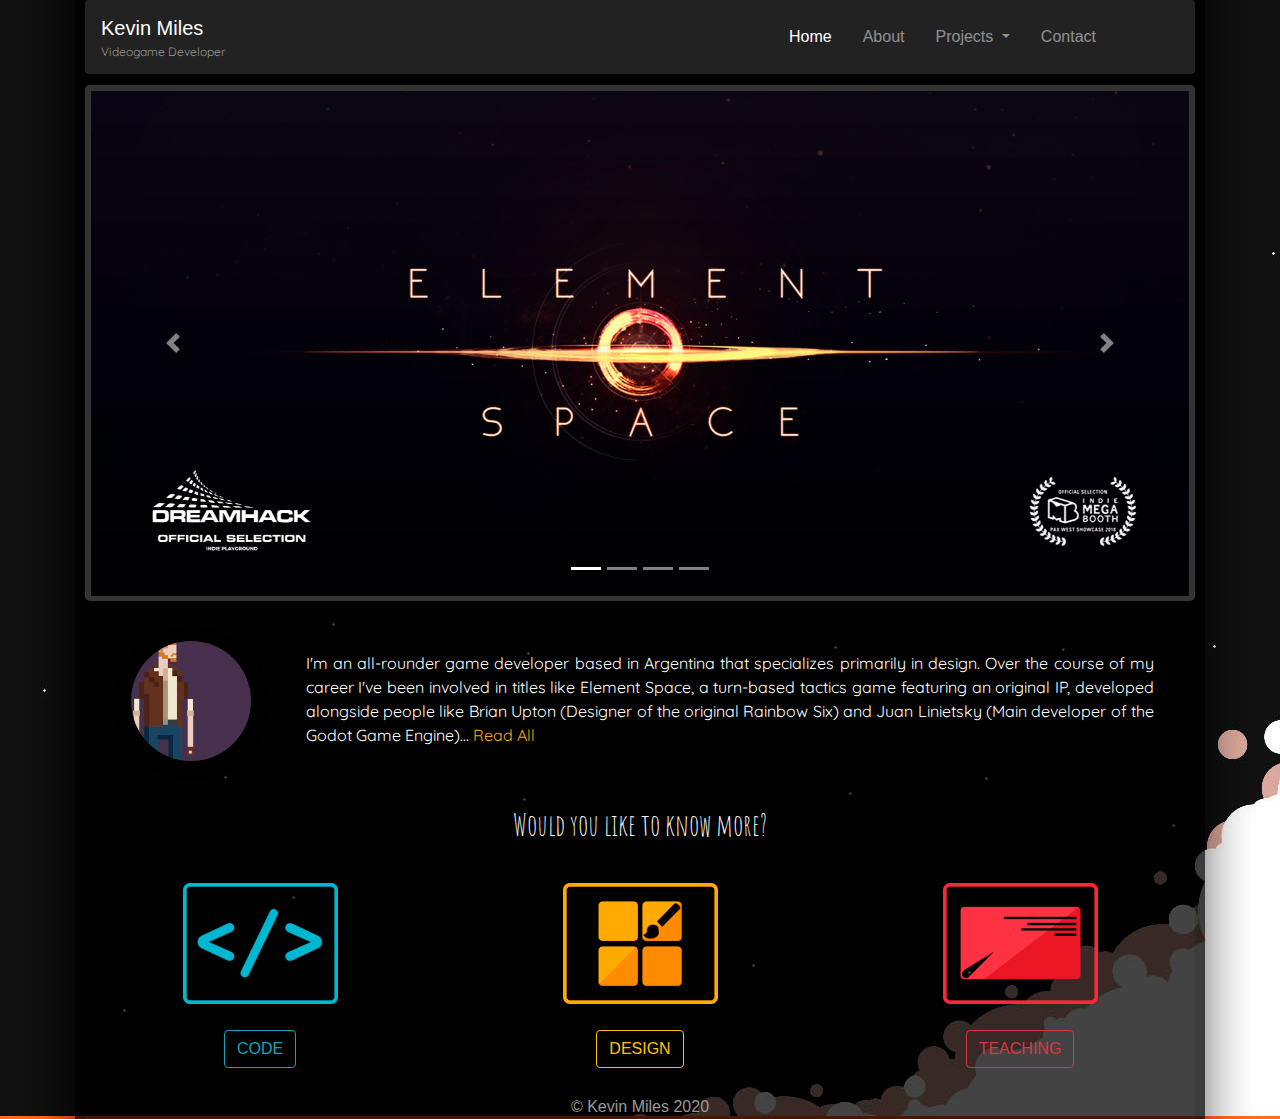
==== index.html @ 95bf8ea5 "Initial Upload" ====
<!DOCTYPE html>

<html>
	<head> <meta name="viewport" content="width=device-width, initial-scale=1, shrink-to-fit=no">
		<title>Kevin Miles, Game Developer</title>
		
		<!-- CSS -->

		<link rel="stylesheet" type="text/css" href="CSS/main.css">
		<link rel="stylesheet" href="https://maxcdn.bootstrapcdn.com/bootstrap/4.0.0/css/bootstrap.min.css" integrity="sha384-Gn5384xqQ1aoWXA+058RXPxPg6fy4IWvTNh0E263XmFcJlSAwiGgFAW/dAiS6JXm" crossorigin="anonymous">
		<link rel="stylesheet" type="text/css" href="CSS/modifiers.css">

		<!-- FONTS -->

		<link rel="stylesheet" href="https://fonts.googleapis.com/css?family=Amatic SC">
		<link href="https://fonts.googleapis.com/css?family=Quicksand" rel="stylesheet">
		<link href="https://fonts.googleapis.com/css?family=Carter+One" rel="stylesheet">

		<link rel="icon" href="Assets/asterash_ico.jpg">

		<style>
			.dropdown-item.active, .dropdown-item:active {
			  color: orange;
			  text-decoration: none;
			  background-color: #007bff;
			}

			.dropdown-item:hover, .dropdown-item:focus {
			  color: orange;
			  text-decoration: none;
			  background-color: #f8f9fa;
			}
		</style>

	</head>
		<header class="navbar-inverse" role="banner">		
			<div class="container">		
				<nav class="navbar-expand-lg navbar navbar-dark rounded" style="background-color: #222";>

						<a class="navbar-brand">Kevin Miles
					  		<p class="description">Videogame Developer</p>
					  	</a>
					  	<a class="custom-navbar-space-md d-none d-sm-block"></a>			  	
					  	<button class="navbar-toggler" type="button" data-toggle="collapse" data-target="#navbarSupportedContent" aria-controls="navbarSupportedContent" aria-expanded="false" aria-label="Toggle navigation">
					    <span class="navbar-toggler-icon"></span>
					  	</button>

						 <div class="collapse navbar-collapse" id="navbarSupportedContent">
						    <ul class="navbar-nav mr-auto">
						      	<li class="nav-item active">
						        	<a class="nav-link" href="">Home <span class="sr-only">(current)</span></a>
						      	</li>
						      	<li class="nav-item">
						        	<a class="nav-link" href="about.html">About</a>
						      	</li>
						      	<li class="nav-item dropdown">
						        <a class="nav-link dropdown-toggle" href="#" id="navbarDropdown" role="button" data-toggle="dropdown" aria-haspopup="true" aria-expanded="false">
						          Projects
						        </a>
						 			<div class="dropdown-menu" aria-labelledby="navbarDropdown"> 
						    		<a class="dropdown-item" href="/elementspace.html">Element Space</a>
						    		<a class="dropdown-item" href="/keendreams.html">Keen Dreams</a>
						    		<div class="dropdown-divider"></div>
						    		<a class="dropdown-item" href="/mobile&web.html">Mobile & Web</a>
						 			<div class="dropdown-divider"></div>
						    		<a class="dropdown-item" href="/jamgames.html">Jam Games</a>
						 			</div>
						      	</li>
						    	<li class="nav-item">
						    	    <a class="nav-link" href="Serv/contact.php">Contact</a>
						    	</li>
						    </ul>
						</div>
				</nav>				

			</div>

		</header>

		<body class="darkBG view">

		<div class = "container">					
				<div class = "jumbotron top-space">
					<div id="carouselExampleIndicators" class="carousel slide" data-ride="carousel">
					  <ol class="carousel-indicators">
					    <li data-target="#carouselExampleIndicators" data-slide-to="0" class="active"></li>
					    <li data-target="#carouselExampleIndicators" data-slide-to="1"></li>
					    <li data-target="#carouselExampleIndicators" data-slide-to="2"></li>
					    <li data-target="#carouselExampleIndicators" data-slide-to="3"></li>
					  </ol>
				  	<div class="carousel-inner">
					    <div class="carousel-inner">
			    			<div class="carousel-item active">
			    				<a href="/elementspace.html"><img src="Assets/element_space.png" class="img-responsive img-rounded" alt="Element Space" style="width: 100%" style="height: 25%">
			   			 	</div>
			   			 	<div class="carousel-item">
								<a href="/keendreams.html"><img src="Assets/keendreams.jpg" class="img-responsive" alt="Keen Dreams" style="width: 100%" style="height: 25%">
							</div>
			    			<div class="carousel-item">
								<a href="/asterash.html"><img src="Assets/asterash.jpg" class="img-responsive" alt="Asterash" style="width: 100%" style="height: 25%">
							</div>
							<div class="carousel-item">
			    				<a href="/jamgames.html"><img src="Assets/jamgames.jpg" class="img-responsive" alt="Jam Games" style="width: 100%" style="height: 25%">
							</div>
				  	</div>
					  <a class="carousel-control-prev" href="#carouselExampleIndicators" role="button" data-slide="prev">
					    <span class="carousel-control-prev-icon" aria-hidden="true"></span>
					    <span class="sr-only">Previous</span>
					  </a>
					  <a class="carousel-control-next" href="#carouselExampleIndicators" role="button" data-slide="next">
					    <span class="carousel-control-next-icon" aria-hidden="true"></span>
					    <span class="sr-only">Next</span>
					  </a>
					</div>
				</div>	  
			</div>	
			
			<div class = "container d-none d-md-block">	
				<div class="row justify-content-center jumbotron-secondary">
					<div class="col-lg-2 col-md-2 col-sm-12 col-xs-12 text-center">					 
						<img src="Assets/kmiles.jpg" class="img-fluid rounded-circle shadow text-center" alt="Code" style="width: 80%">
					</div>	
					<div class="col-lg-10 col-md-10 col-sm-12 col-xs-12 text-center">
						<p class="text-justify">I'm an all-rounder game developer based in Argentina that specializes primarily in design. Over the course of my career I've been involved in titles like Element Space, a turn-based tactics game featuring an original IP, developed alongside people like Brian Upton (Designer of the original Rainbow Six) and Juan Linietsky (Main developer of the Godot Game Engine)... <a href="/about.html">Read All</a></p>
					</div>	
				</div>
			</div>

			<div class = "container d-md-none">	
				<div class="row justify-content-center jumbotron-secondary">
					<div class="col-lg-2 col-md-2 col-sm-12 col-xs-12 text-center">					 
						<img src="Assets/kmiles.jpg" class="img-fluid rounded-circle shadow text-center" alt="Code" style="width: 40%">
					</div>	
					<div class="col-lg-10 col-md-10 col-sm-12 col-xs-12 text-center">
						<p class="text-justify">Kevin Miles is an all-rounder game developer based in Argentina, that specializes primarily in design across multiple platforms and environments.</p>
					</div>	
				</div>
			</div>		

				<!-- DESKTOP -->

				<div class="row justify-content-center top-space d-none d-md-block">
					<div class="col-lg-12 col-md-12 col-sm-12 col-xs-12 text-center">
						<p class = "presentation">Would you like to know more?</p>
					</div>	
				</div>
					
				<!-- MOBILE -->

				<div class="row justify-content-center top-space d-md-none">
					<div class="col-lg-12 col-md-12 col-sm-12 col-xs-12 text-center">
						<p class = "presentation">Would you like to know <a href="/about.html">more?</a></p>
					</div>	
				</div>

				<!-- LOWER THIRD -->

				<div class="row justify-content-center top-space">

					<!-- CODE -->

					<div class="col-lg-4 col-md-4 col-sm-12 col-xs-12 text-center d-none d-md-block">
						<div class = "jumbotron-secondary">						
							<img src="Assets/codeImgLite.png" class="img-fluid rounded" alt="Code" style="width: 50%">
							<br></br>
							<button class="btn btn-outline-info" type="button" data-toggle="collapse" data-target="#collapseIndexCode" aria-expanded="false" aria-controls="collapseIndexCode">CODE</button>
							<p class="text-justify collapse multi-collapse" id="collapseIndexCode">Most of my code these days is written in both C# or C/C++, in my work at Escuela DaVinci and Globant, respectively. But even if I'm a designer at heart, I'm a more than capable coder in languages such as ActionScript, Haxe, Lua, Python and -of course- JS and PHP, both of which help power this site.</p>
						</div>
					</div>

					<!-- DESIGN -->

					<div class="col-lg-4 col-md-4 col-sm-12 col-xs-12 text-center d-none d-md-block">
						<div class = "jumbotron-secondary">						
							<img src="Assets/designImgLite.png" class="img-fluid rounded" alt="Design" style="width: 50%">
							<br></br>
							<button class="btn btn-outline-warning" type="button" data-toggle="collapse" data-target="#collapseIndexDesign" aria-expanded="false" aria-controls="collapseIndexDesign">DESIGN</button>
							<p class="text-justify collapse multi-collapse" id="collapseIndexDesign">I consider myself a designer above all else. From games I used to build with spare pieces from other games as a child, to apps and websites such as this one, to graphic design and animation, which was my original gateway into the industry. I see design as "The Art of Everything" and I strive to be the best I can at it.</p>
						</div>
					</div>

					<!-- TEACHING -->

					<div class="col-lg-4 col-md-4 col-sm-12 col-xs-12 text-center d-none d-md-block">
						<div class = "jumbotron-secondary">
							<img src="Assets/teachingImgLite.png" class="img-fluid rounded" alt="Teaching" style="width: 50%">
							<br></br>
							<button class="btn btn-outline-danger" type="button" data-toggle="collapse" data-target="#collapseIndexTeaching" aria-expanded="false" aria-controls="collapseIndexTeaching">TEACHING</button>
							<p class="text-justify collapse multi-collapse" id="collapseIndexTeaching">One of my passions as a coder is to marry the technical aspects of game development with the art and design that I love so much. Naturally, I became interested in Graphics Programming while I studied at Escuela DaVinci, to where I went back as a teacher in the matter. I also taught Level Design and the Final Course (Thesis). Always loved to share my passion with others and help them find theirs.</p>
						</div>
					</div>
				</div>
			</div>			
		</div>	

		<!-- BODY END -->

		<!-- FOOTER -->
		
		<div class = "container">
			<footer = class="secondary text-center top-space">&#169 Kevin Miles 2020</footer>
		</div>

	<script src="https://code.jquery.com/jquery-3.2.1.slim.min.js" integrity="sha384-KJ3o2DKtIkvYIK3UENzmM7KCkRr/rE9/Qpg6aAZGJwFDMVNA/GpGFF93hXpG5KkN" crossorigin="anonymous"></script>

	<script src="https://maxcdn.bootstrapcdn.com/bootstrap/4.0.0/js/bootstrap.min.js" integrity="sha384-JZR6Spejh4U02d8jOt6vLEHfe/JQGiRRSQQxSfFWpi1MquVdAyjUar5+76PVCmYl" crossorigin="anonymous"></script>
		
	</body>

</html>
---- CSS/main.css ----
header
{
	color: white;
	margin: 0;
}

body
{
	background: #222;
	margin: 0;
}

header h1, h2
{
	display: inline;

	margin: 0;
	color: white;
}

nav ul
{
	display: inline;

	margin: 0;
	padding: 0 0 0 20px;
}

nav ul li
{
	display: inline-block;
	list-style: none;
	padding: 0px 15px 0px 0px;
}

nav ul li a
{
	color: white;
}

p
{
	font-family: 'Quicksand', sans-serif;
	color:white;
	padding: 10px;
}

html, body
{
	margin:0;
	padding:0;
	height: 100%;
	width: 100%; 
}

.presentation
{
	font-family: Amatic SC;
	font-size: 30px;
	margin: 0%, 0, 5%, 0;
}

.addborder
{
	border: 1px solid white;
	border-radius: 5px;
}

.top-space 
{
   display: block;
   margin: 1% 0 0 0;
}

.row-secondary
{
  display: -webkit-box;
  display: -ms-flexbox;
  display: flex;
  -ms-flex-wrap: wrap;
  flex-wrap: wrap;
  margin-right: -15px;
  margin-left: -15px;
  margin-top: -12px;
}

.col
{
	background: #666;
	color: white;
	float: left;

	border-radius: 5px;
	padding: 10px .5%;
	margin: .5%;
	width: 31%;
}

.darkBG
{
	background: #111;
}

.lightBG
{
	background: #999;
}

.secondary
{
	background: none;
	color: #999;
}

.description
{
	margin: 0px;
	padding: 0px;
	font-size: 12px;
	background: none;
	color: #999;
	clear: both;
}

.custom-navbar-space
{
	font-stretch: 60px;
	color: white;
	margin:0% 55% 0% 0%;
	padding: 0% 0% 0% 0%;
}

.custom-navbar-space-md
{
	font-stretch: 60px;
	color: white;
	margin:0% 50% 0% 0%;
	padding: 0% 0% 0% 0%;
}

.activeLink
{
	color: #440;
}

.custom-rowbg-section
{
	background: #625;
	color: white;
	float: center;
	border-radius: 5px;
	padding: 5% .5%;
	margin: 0, 5%, 0, 5%;
}

.slide-1
{
	background: #999;
	color: white;
	float: center;
	border-radius: 5px;
	padding: 5% .5%;
	margin: 0, 5%, 10%, 5%;
}
.slide-2
{
	background: #666;
	color: white;
	float: center;
	border-radius: 5px;
	padding: 5% .5%;
	margin: 0, 5%, 10%, 5%;
}

.slide-3
{
	background: #111;
	color: white;
	float: center;
	border-radius: 5px;
	padding: 5% .5%;
	margin: 0, 5%, 10%, 5%;
}

.jumbotron-secondary
{
	padding: .5rem 1rem;
	margin-bottom: .5rem;
	background-color: none;
	border-radius: .3rem;		
}

.container-secondary
{
  width: 100%;
  padding-right: 15px;
  padding-left: 15px;
  margin-right: auto;
  margin-left: auto;
  margin-top: 0%
}

.shadow {
  box-shadow: 0px 4px 8px -1px rgba(0, 0, 0, 0.2), 0px 8px 10px 0px rgba(0, 0, 0, 0.14), 0px 2px 20px 0px rgba(0, 0, 0, 0.12);
  transition: box-shadow 0.28s cubic-bezier(0.4, 0, 0.2, 1);
  &:hover {
    box-shadow: 0px 22px 30px -7px rgba(0, 0, 0, 0.2), 0px 48px 76px 3px rgba(0, 0, 0, 0.14), 0px 18px 92px 16px rgba(0, 0, 0, 0.12);
  }
}

.shadow-nohover {
  box-shadow: 0px 2px 4px -1px rgba(0, 0, 0, 0.2), 0px 4px 5px 0px rgba(0, 0, 0, 0.14), 0px 1px 10px 0px rgba(0, 0, 0, 0.12);
  transition: box-shadow 0.28s cubic-bezier(0.4, 0, 0.2, 1);
}

.box {
  background: #111;
  border-radius: 0.3rem;
  height: 10rem;
  width: 10rem;
}

.form-error
{
	color:red
}

footer
{
	clear: both;
	display: inline-block;
}
---- CSS/modifiers.css ----
a
{
	display: inline;
	color:orange
}

label
{
	font-family: 'Quicksand', sans-serif;
	color:white;
}

h4
{
	font-family: 'Carter One', cursive;
	color:white;
}

h5
{
	font-family: 'Amatic SC';
	color:white;
}

html,
body,
.view 
{
	height: 100%;
}

.view 
{
	 background: url("/Assets/backgroundImgXL.jpg")no-repeat center center fixed;
	-webkit-background-size: cover;
	-moz-background-size: cover;
	-o-background-size: cover;
	background-size: cover;
	background-size: auto;
	background-color:black;
}

.jumbotron
{
	background-color: #333;
	padding: .5%;
	color: white;
}

.jamb-o-tron
{
	background-color: transparent;
	border-style: solid;
	border-width: 1px;
	border-color: white;
	padding: .5%;	
	margin: 10px;		
}

.jamb-o-tron-nborder
{
	background-color: transparent;
	border-style: solid;
	border-width: 0px;
	border-color: white;
	padding: .5%;	
	margin: 10px;		
}

h5
{
	font-family: 'Amatic SC';
	color:white;
	font-size: 25px;
}
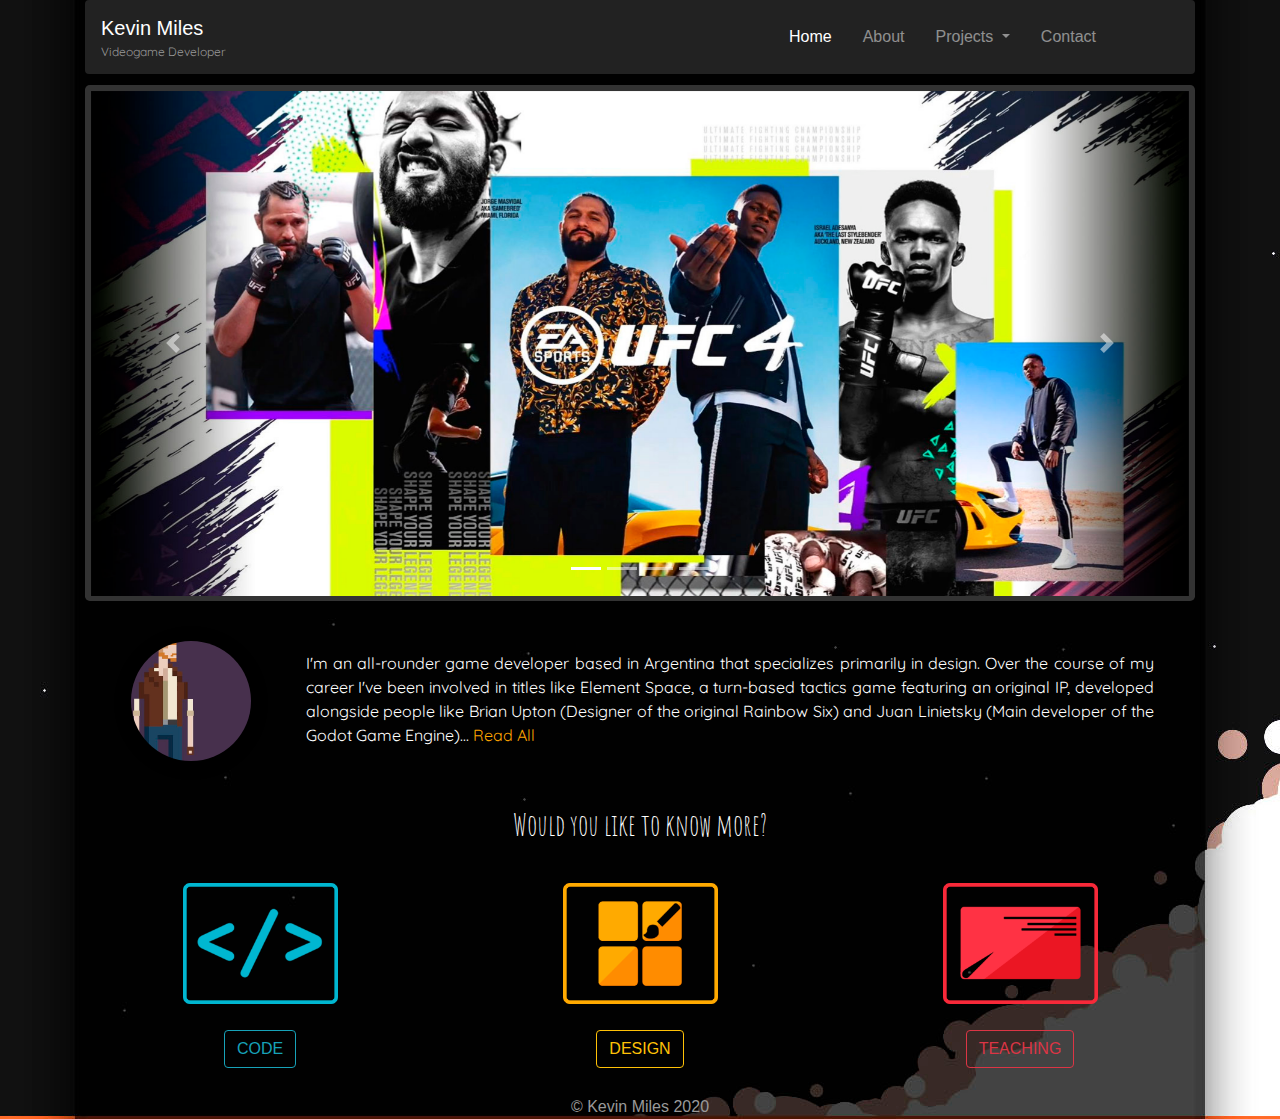
==== commit 9aefea04: "UFC4 page created, Showtime Disaster added" ====
--- a/index.html
+++ b/index.html
@@ -57,9 +57,10 @@
 						        <a class="nav-link dropdown-toggle" href="#" id="navbarDropdown" role="button" data-toggle="dropdown" aria-haspopup="true" aria-expanded="false">
 						          Projects
 						        </a>
-						 			<div class="dropdown-menu" aria-labelledby="navbarDropdown"> 
+						 			<div class="dropdown-menu" aria-labelledby="navbarDropdown">
+						 			<a class="dropdown-item" href="/ufc4.html">UFC 4</a> 
 						    		<a class="dropdown-item" href="/elementspace.html">Element Space</a>
-						    		<a class="dropdown-item" href="/keendreams.html">Keen Dreams</a>
+						    		<a class="dropdown-item" href=/keendreams.html">Keen Dreams</a>
 						    		<div class="dropdown-divider"></div>
 						    		<a class="dropdown-item" href="/mobile&web.html">Mobile & Web</a>
 						 			<div class="dropdown-divider"></div>
@@ -90,7 +91,10 @@
 					  </ol>
 				  	<div class="carousel-inner">
 					    <div class="carousel-inner">
-			    			<div class="carousel-item active">
+					    	<div class="carousel-item active">
+			    				<a href="/ufc4.html"><img src="Assets/ufc4.jpg" class="img-responsive" alt="UFC 4" style="width: 100%" style="height: 25%">
+							</div>
+			    			<div class="carousel-item">
 			    				<a href="/elementspace.html"><img src="Assets/element_space.png" class="img-responsive img-rounded" alt="Element Space" style="width: 100%" style="height: 25%">
 			   			 	</div>
 			   			 	<div class="carousel-item">
@@ -98,9 +102,6 @@
 							</div>
 			    			<div class="carousel-item">
 								<a href="/asterash.html"><img src="Assets/asterash.jpg" class="img-responsive" alt="Asterash" style="width: 100%" style="height: 25%">
-							</div>
-							<div class="carousel-item">
-			    				<a href="/jamgames.html"><img src="Assets/jamgames.jpg" class="img-responsive" alt="Jam Games" style="width: 100%" style="height: 25%">
 							</div>
 				  	</div>
 					  <a class="carousel-control-prev" href="#carouselExampleIndicators" role="button" data-slide="prev">
@@ -164,7 +165,7 @@
 							<img src="Assets/codeImgLite.png" class="img-fluid rounded" alt="Code" style="width: 50%">
 							<br></br>
 							<button class="btn btn-outline-info" type="button" data-toggle="collapse" data-target="#collapseIndexCode" aria-expanded="false" aria-controls="collapseIndexCode">CODE</button>
-							<p class="text-justify collapse multi-collapse" id="collapseIndexCode">Most of my code these days is written in both C# or C/C++, in my work at Escuela DaVinci and Globant, respectively. But even if I'm a designer at heart, I'm a more than capable coder in languages such as ActionScript, Haxe, Lua, Python and -of course- JS and PHP, both of which help power this site.</p>
+							<p class="text-justify collapse multi-collapse" id="collapseIndexCode">Most of my code these days is written in both C# or C/C++, but I'm also a more than capable coder in languages such as ActionScript, Haxe, Lua, Python and -of course- JS and PHP, both of which help power this site.</p>
 						</div>
 					</div>
 
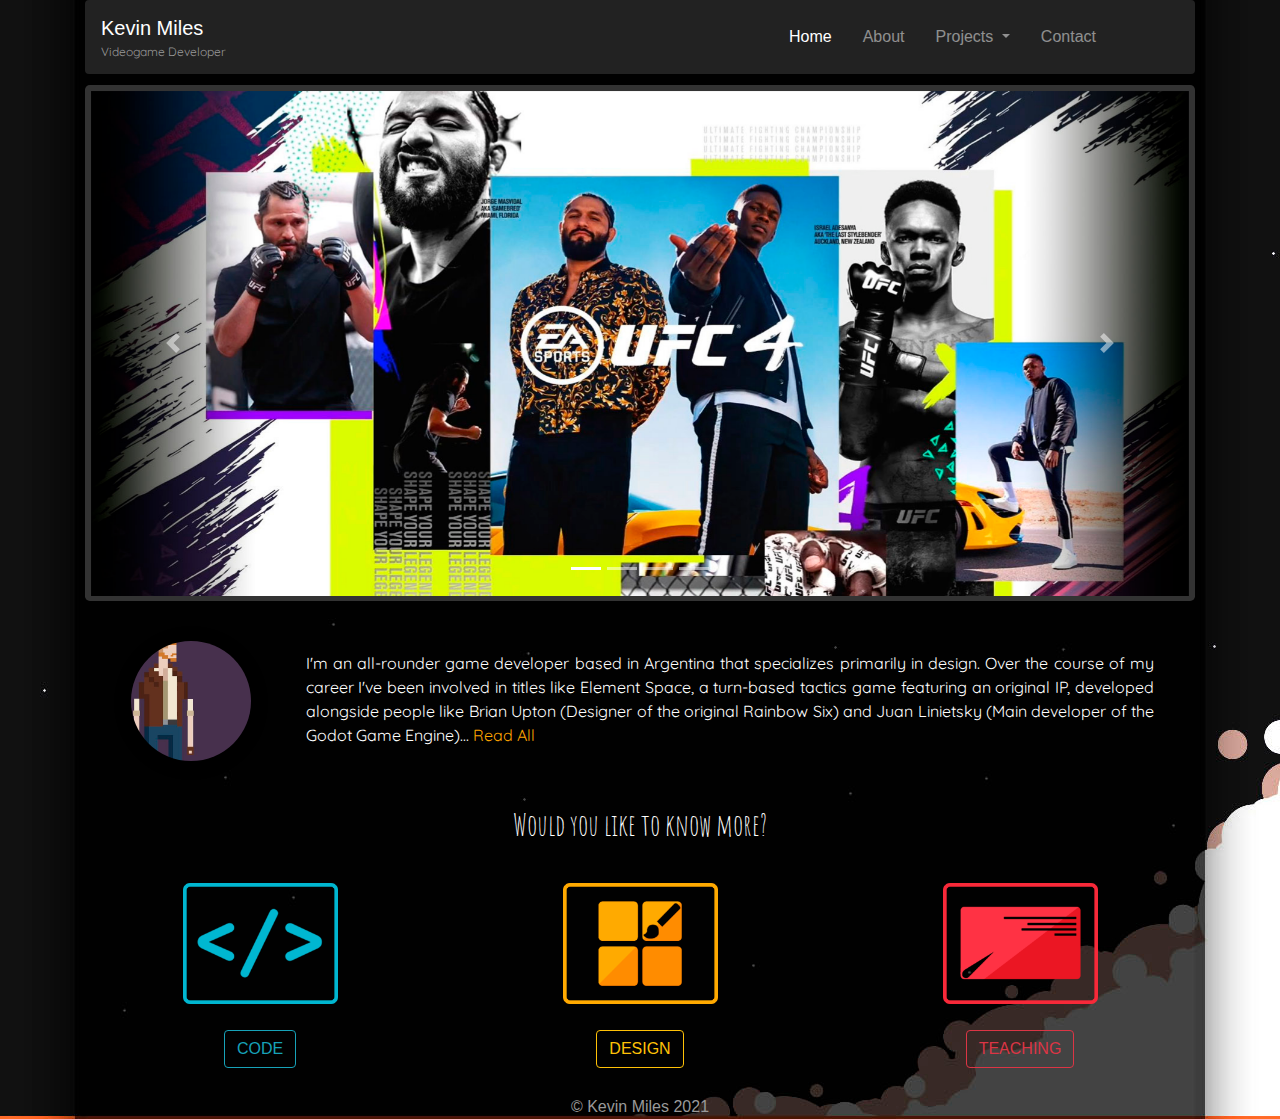
==== commit 4fd40d4e: "Updated site to reflect current state of events" ====
--- a/index.html
+++ b/index.html
@@ -60,7 +60,7 @@
 						 			<div class="dropdown-menu" aria-labelledby="navbarDropdown">
 						 			<a class="dropdown-item" href="/ufc4.html">UFC 4</a> 
 						    		<a class="dropdown-item" href="/elementspace.html">Element Space</a>
-						    		<a class="dropdown-item" href=/keendreams.html">Keen Dreams</a>
+						    		<a class="dropdown-item" href="/keendreams.html">Keen Dreams</a>
 						    		<div class="dropdown-divider"></div>
 						    		<a class="dropdown-item" href="/mobile&web.html">Mobile & Web</a>
 						 			<div class="dropdown-divider"></div>
@@ -103,7 +103,7 @@
 			    			<div class="carousel-item">
 								<a href="/asterash.html"><img src="Assets/asterash.jpg" class="img-responsive" alt="Asterash" style="width: 100%" style="height: 25%">
 							</div>
-				  	</div>
+				  		</div>
 					  <a class="carousel-control-prev" href="#carouselExampleIndicators" role="button" data-slide="prev">
 					    <span class="carousel-control-prev-icon" aria-hidden="true"></span>
 					    <span class="sr-only">Previous</span>
@@ -199,7 +199,7 @@
 		<!-- FOOTER -->
 		
 		<div class = "container">
-			<footer = class="secondary text-center top-space">&#169 Kevin Miles 2020</footer>
+			<footer = class="secondary text-center top-space">&#169 Kevin Miles 2021</footer>
 		</div>
 
 	<script src="https://code.jquery.com/jquery-3.2.1.slim.min.js" integrity="sha384-KJ3o2DKtIkvYIK3UENzmM7KCkRr/rE9/Qpg6aAZGJwFDMVNA/GpGFF93hXpG5KkN" crossorigin="anonymous"></script>
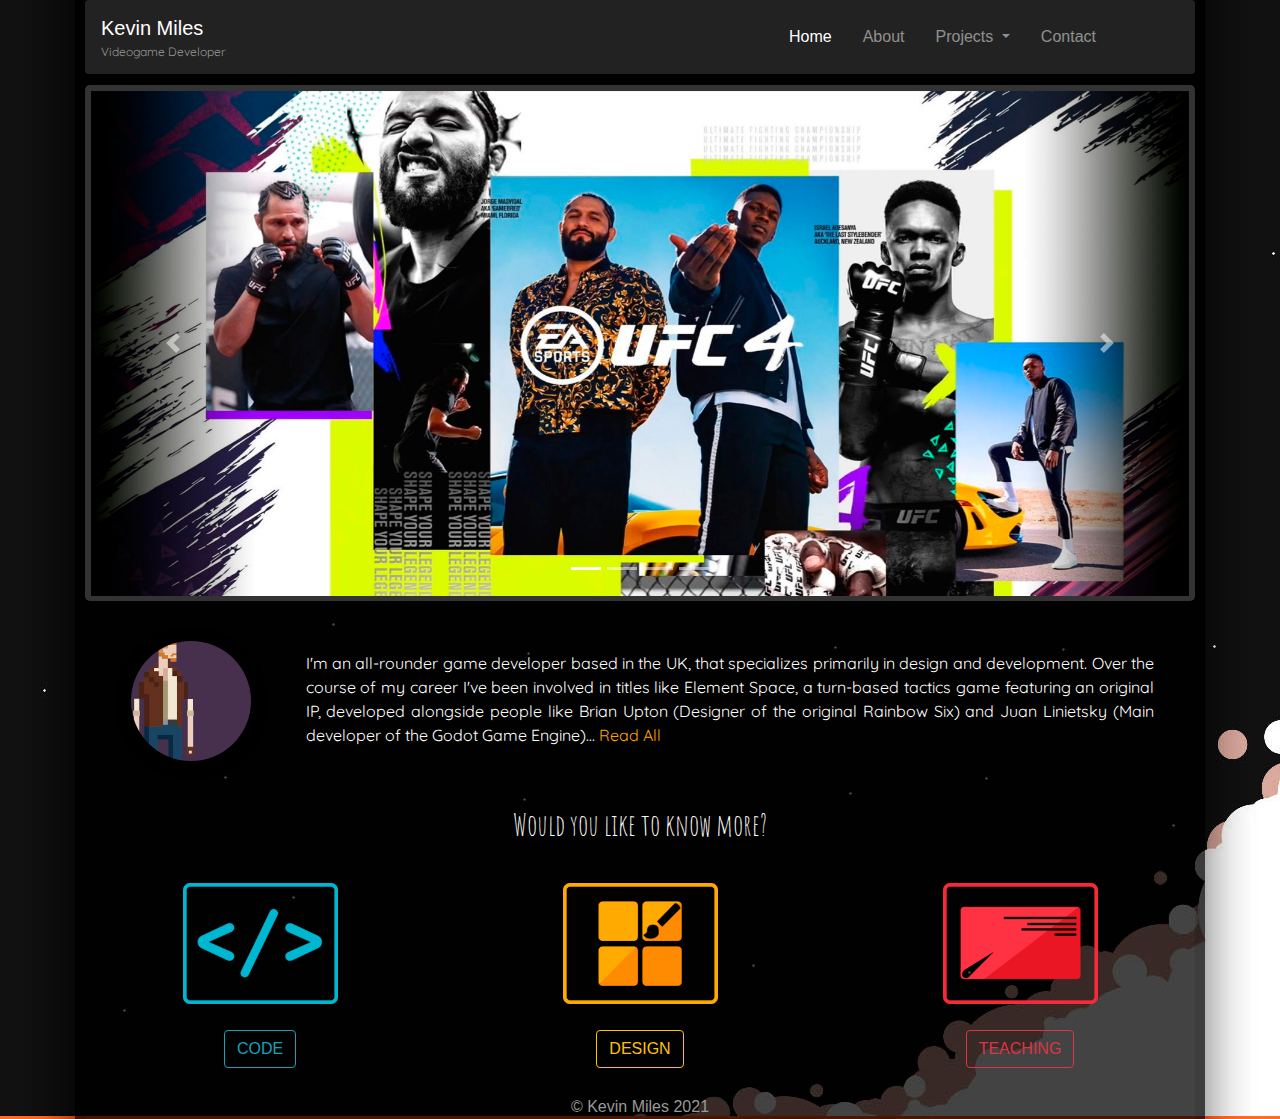
==== commit 54c6371a: "Update about and index" ====
--- a/index.html
+++ b/index.html
@@ -122,7 +122,7 @@
 						<img src="Assets/kmiles.jpg" class="img-fluid rounded-circle shadow text-center" alt="Code" style="width: 80%">
 					</div>	
 					<div class="col-lg-10 col-md-10 col-sm-12 col-xs-12 text-center">
-						<p class="text-justify">I'm an all-rounder game developer based in Argentina that specializes primarily in design. Over the course of my career I've been involved in titles like Element Space, a turn-based tactics game featuring an original IP, developed alongside people like Brian Upton (Designer of the original Rainbow Six) and Juan Linietsky (Main developer of the Godot Game Engine)... <a href="/about.html">Read All</a></p>
+						<p class="text-justify">I'm an all-rounder game developer based in the UK, that specializes primarily in design and development. Over the course of my career I've been involved in titles like Element Space, a turn-based tactics game featuring an original IP, developed alongside people like Brian Upton (Designer of the original Rainbow Six) and Juan Linietsky (Main developer of the Godot Game Engine)... <a href="/about.html">Read All</a></p>
 					</div>	
 				</div>
 			</div>
@@ -133,7 +133,7 @@
 						<img src="Assets/kmiles.jpg" class="img-fluid rounded-circle shadow text-center" alt="Code" style="width: 40%">
 					</div>	
 					<div class="col-lg-10 col-md-10 col-sm-12 col-xs-12 text-center">
-						<p class="text-justify">Kevin Miles is an all-rounder game developer based in Argentina, that specializes primarily in design across multiple platforms and environments.</p>
+						<p class="text-justify">Kevin Miles is an all-rounder game developer based in the UK, that specializes primarily in design and development across multiple platforms and environments.</p>
 					</div>	
 				</div>
 			</div>		
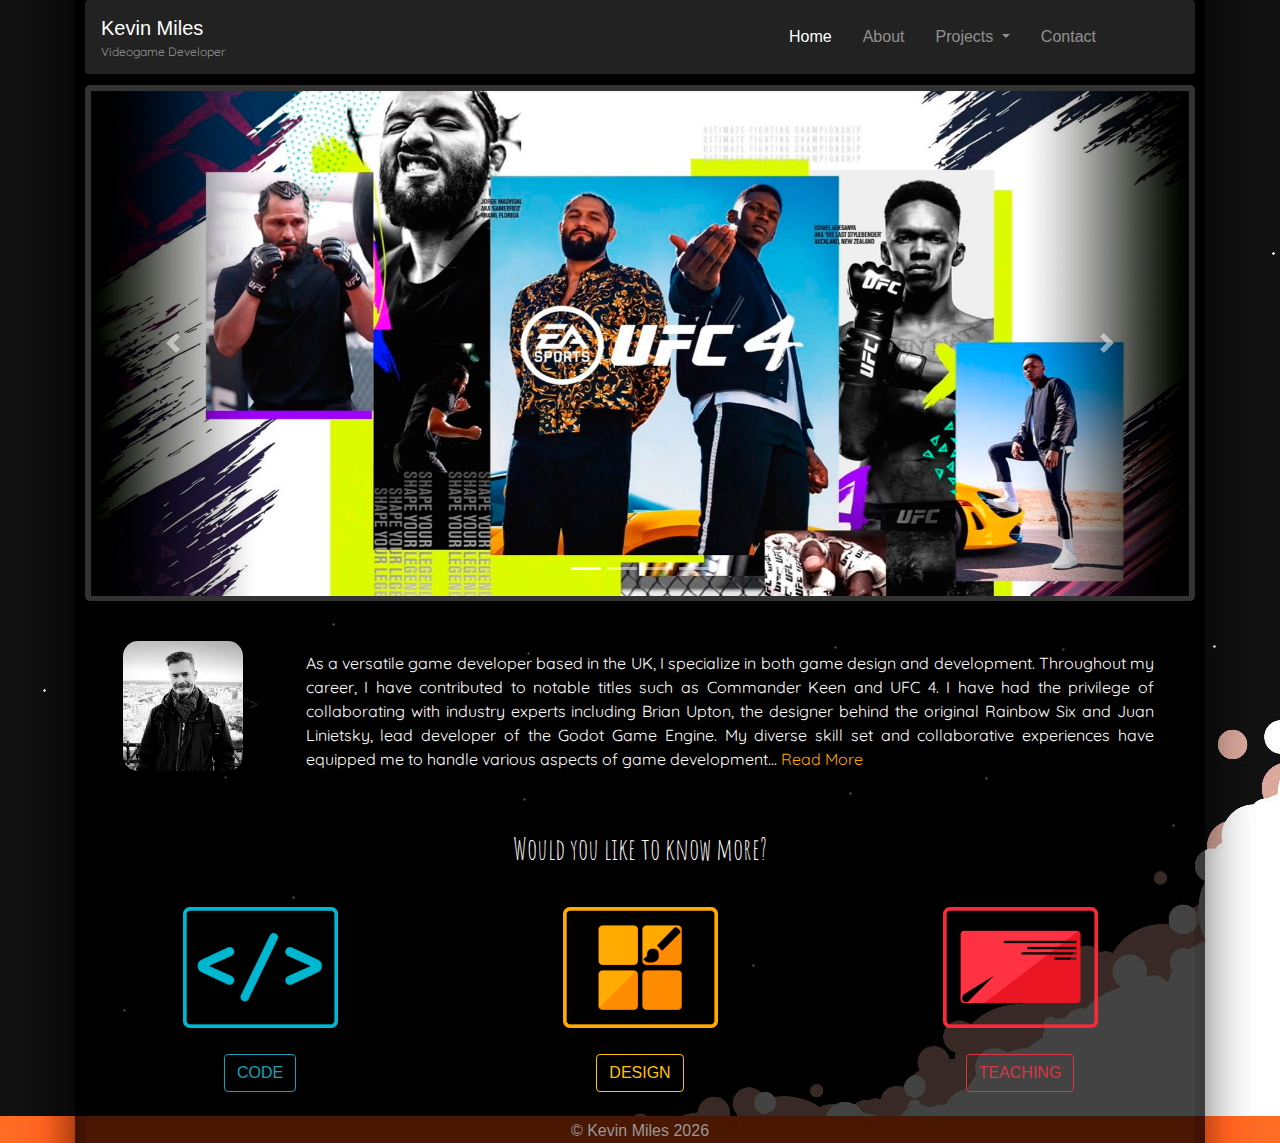
==== commit f61f5d55: "update information on page" ====
--- a/index.html
+++ b/index.html
@@ -118,23 +118,20 @@
 			
 			<div class = "container d-none d-md-block">	
 				<div class="row justify-content-center jumbotron-secondary">
-					<div class="col-lg-2 col-md-2 col-sm-12 col-xs-12 text-center">					 
-						<img src="Assets/kmiles.jpg" class="img-fluid rounded-circle shadow text-center" alt="Code" style="width: 80%">
-					</div>	
-					<div class="col-lg-10 col-md-10 col-sm-12 col-xs-12 text-center">
-						<p class="text-justify">I'm an all-rounder game developer based in the UK, that specializes primarily in design and development. Over the course of my career I've been involved in titles like Element Space, a turn-based tactics game featuring an original IP, developed alongside people like Brian Upton (Designer of the original Rainbow Six) and Juan Linietsky (Main developer of the Godot Game Engine)... <a href="/about.html">Read All</a></p>
+					<div class="col-lg-2 col-md-2 col-sm-4 col-xs-4 text-center">					 
+						<img src="Assets/kmiles.jpg" class="img-fluid shadow text-center" alt="Code" style="width: 80%; border-radius: 15px;">">
+					</div>	
+					<div class="col-lg-10 col-md-10 col-sm-8 col-xs-8 text-center">
+						<p class="text-justify">As a versatile game developer based in the UK, I specialize in both game design and development. Throughout my career, I have contributed to notable titles such as Commander Keen and UFC 4. I have had the privilege of collaborating with industry experts including Brian Upton, the designer behind the original Rainbow Six and Juan Linietsky, lead developer of the Godot Game Engine. My diverse skill set and collaborative experiences have equipped me to handle various aspects of game development... <a href="/about.html">Read More</a></p>
 					</div>	
 				</div>
 			</div>
 
 			<div class = "container d-md-none">	
 				<div class="row justify-content-center jumbotron-secondary">
-					<div class="col-lg-2 col-md-2 col-sm-12 col-xs-12 text-center">					 
-						<img src="Assets/kmiles.jpg" class="img-fluid rounded-circle shadow text-center" alt="Code" style="width: 40%">
-					</div>	
 					<div class="col-lg-10 col-md-10 col-sm-12 col-xs-12 text-center">
 						<p class="text-justify">Kevin Miles is an all-rounder game developer based in the UK, that specializes primarily in design and development across multiple platforms and environments.</p>
-					</div>	
+					</div>
 				</div>
 			</div>		
 
@@ -165,7 +162,7 @@
 							<img src="Assets/codeImgLite.png" class="img-fluid rounded" alt="Code" style="width: 50%">
 							<br></br>
 							<button class="btn btn-outline-info" type="button" data-toggle="collapse" data-target="#collapseIndexCode" aria-expanded="false" aria-controls="collapseIndexCode">CODE</button>
-							<p class="text-justify collapse multi-collapse" id="collapseIndexCode">Most of my code these days is written in both C# or C/C++, but I'm also a more than capable coder in languages such as ActionScript, Haxe, Lua, Python and -of course- JS and PHP, both of which help power this site.</p>
+							<p class="text-justify collapse multi-collapse" id="collapseIndexCode">Most of my current coding is done in C# and C/C++, though I am also proficient in languages such as ActionScript, Haxe, and Lua.</p>
 						</div>
 					</div>
 
@@ -176,7 +173,7 @@
 							<img src="Assets/designImgLite.png" class="img-fluid rounded" alt="Design" style="width: 50%">
 							<br></br>
 							<button class="btn btn-outline-warning" type="button" data-toggle="collapse" data-target="#collapseIndexDesign" aria-expanded="false" aria-controls="collapseIndexDesign">DESIGN</button>
-							<p class="text-justify collapse multi-collapse" id="collapseIndexDesign">I consider myself a designer above all else. From games I used to build with spare pieces from other games as a child, to apps and websites such as this one, to graphic design and animation, which was my original gateway into the industry. I see design as "The Art of Everything" and I strive to be the best I can at it.</p>
+							<p class="text-justify collapse multi-collapse" id="collapseIndexDesign">I consider myself a designer above all else. From creating games with spare pieces as a child to developing apps and websites like this one, as well as working in graphic design and animation, which originally led me into the industry. I view design as "The Art of Everything" and continually strive to excel in it.</p>
 						</div>
 					</div>
 
@@ -187,7 +184,7 @@
 							<img src="Assets/teachingImgLite.png" class="img-fluid rounded" alt="Teaching" style="width: 50%">
 							<br></br>
 							<button class="btn btn-outline-danger" type="button" data-toggle="collapse" data-target="#collapseIndexTeaching" aria-expanded="false" aria-controls="collapseIndexTeaching">TEACHING</button>
-							<p class="text-justify collapse multi-collapse" id="collapseIndexTeaching">One of my passions as a coder is to marry the technical aspects of game development with the art and design that I love so much. Naturally, I became interested in Graphics Programming while I studied at Escuela DaVinci, to where I went back as a teacher in the matter. I also taught Level Design and the Final Course (Thesis). Always loved to share my passion with others and help them find theirs.</p>
+							<p class="text-justify collapse multi-collapse" id="collapseIndexTeaching">One of my passions as a coder is integrating the technical aspects of game development with the art and design I love. My interest in Graphics Programming developed while studying at Escuela DaVinci, where I later returned as a teacher in the subject. I also taught Level Design and the Final Course (Thesis). Sharing my passion and helping others discover theirs has always been important to me. Currently, I volunteer as a mentor in the Limit Break mentorship program.</p>
 						</div>
 					</div>
 				</div>
@@ -199,7 +196,11 @@
 		<!-- FOOTER -->
 		
 		<div class = "container">
-			<footer = class="secondary text-center top-space">&#169 Kevin Miles 2021</footer>
+			<footer = class="secondary text-center top-space">&#169 Kevin Miles 
+				<script>
+					document.write(new Date().getFullYear())
+				</script>
+			</footer>
 		</div>
 
 	<script src="https://code.jquery.com/jquery-3.2.1.slim.min.js" integrity="sha384-KJ3o2DKtIkvYIK3UENzmM7KCkRr/rE9/Qpg6aAZGJwFDMVNA/GpGFF93hXpG5KkN" crossorigin="anonymous"></script>
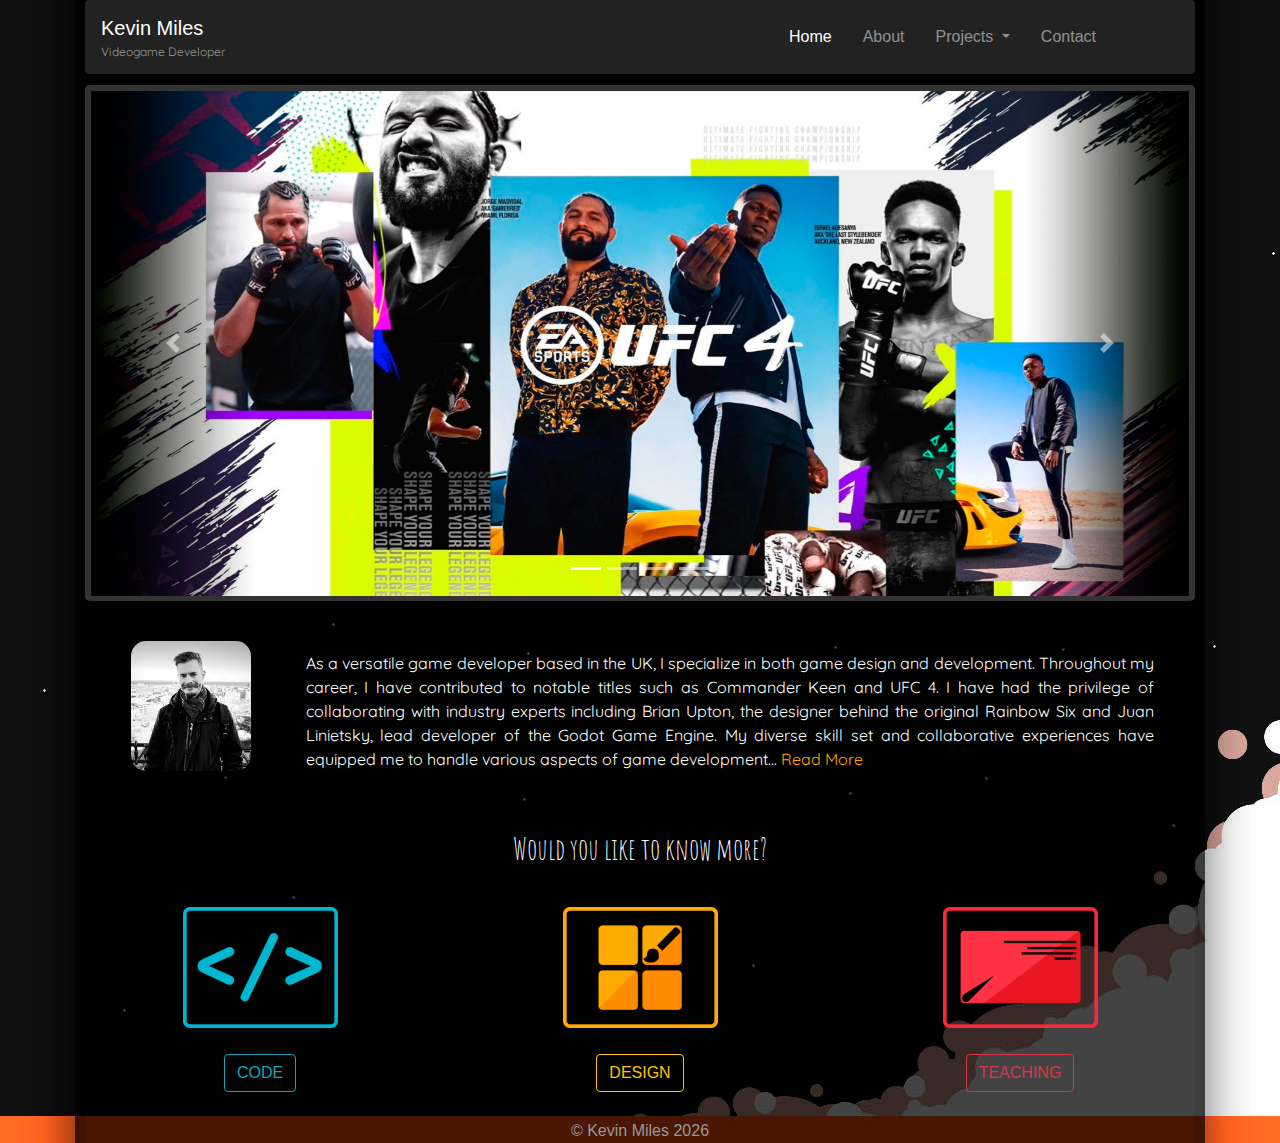
==== commit 66f7c676: "fix typo" ====
--- a/index.html
+++ b/index.html
@@ -119,7 +119,7 @@
 			<div class = "container d-none d-md-block">	
 				<div class="row justify-content-center jumbotron-secondary">
 					<div class="col-lg-2 col-md-2 col-sm-4 col-xs-4 text-center">					 
-						<img src="Assets/kmiles.jpg" class="img-fluid shadow text-center" alt="Code" style="width: 80%; border-radius: 15px;">">
+						<img src="Assets/kmiles.jpg" class="img-fluid shadow text-center" alt="Code" style="width: 80%; border-radius: 15px;">
 					</div>	
 					<div class="col-lg-10 col-md-10 col-sm-8 col-xs-8 text-center">
 						<p class="text-justify">As a versatile game developer based in the UK, I specialize in both game design and development. Throughout my career, I have contributed to notable titles such as Commander Keen and UFC 4. I have had the privilege of collaborating with industry experts including Brian Upton, the designer behind the original Rainbow Six and Juan Linietsky, lead developer of the Godot Game Engine. My diverse skill set and collaborative experiences have equipped me to handle various aspects of game development... <a href="/about.html">Read More</a></p>
